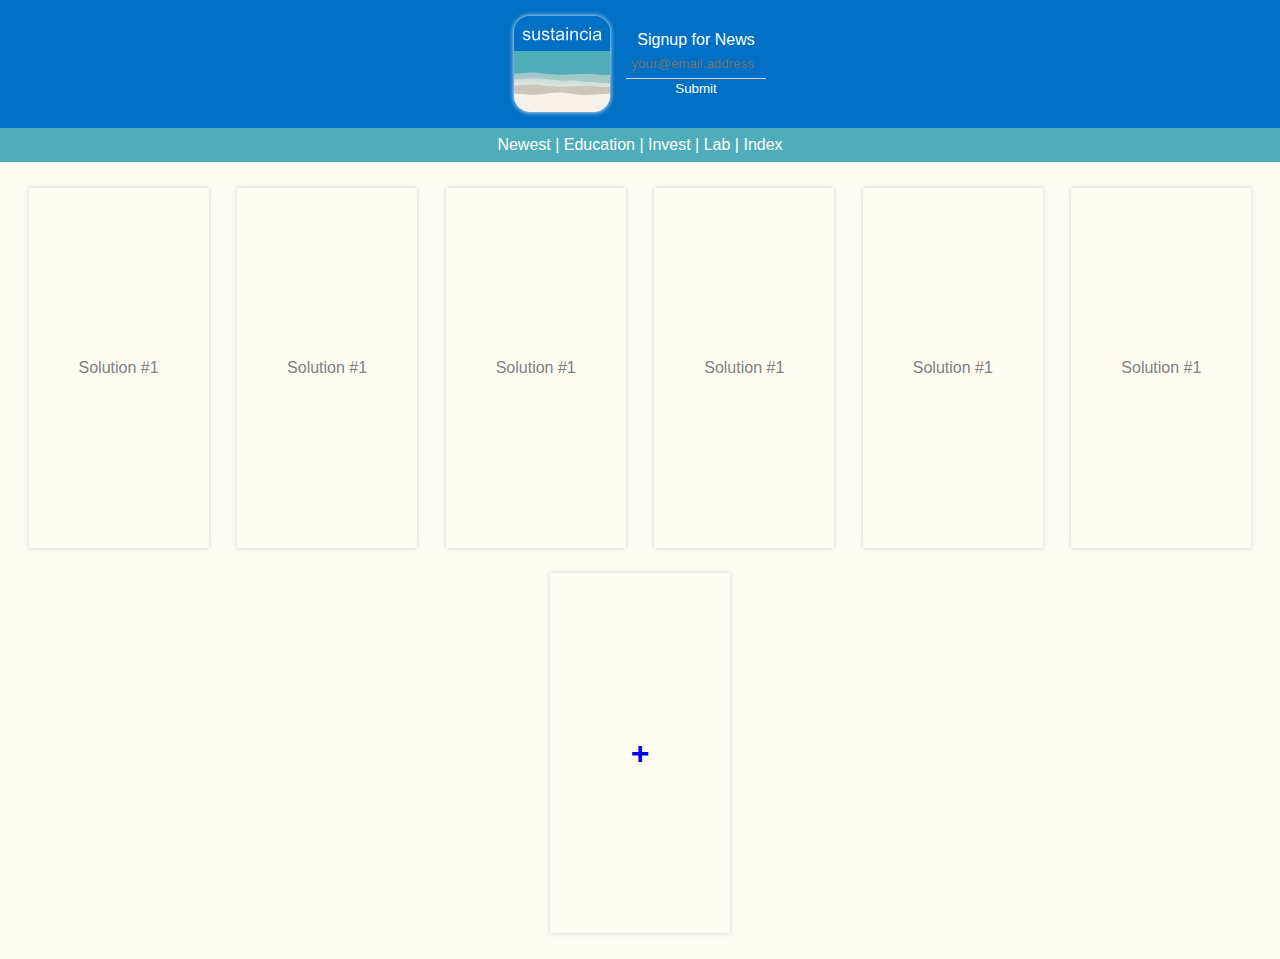
==== index.html @ e6454f4f "change image upload to image url to allow better copyright tracking" ====
<!doctype html>
<html class="no-js" lang="">

<head>
  <meta charset="utf-8">
  <title>Sustaincia</title>
  <meta name="description" content="Open Sustainable Platform for Everyone">
  <meta name="viewport" content="width=device-width, initial-scale=1">

  <link rel="manifest" href="site.webmanifest">
  <link rel="apple-touch-icon" href="icon.png">
  <!-- Place favicon.ico in the root directory -->

  <link rel="stylesheet" href="css/normalize.css">
  <link rel="stylesheet" href="css/main.css">

  <meta name="theme-color" content="#fafafa">
</head>

<body style="background:#FFFCF4;font-family:Arial;margin:0;color:grey;">
  <!--[if IE]>
    <p class="browserupgrade">You are using an <strong>outdated</strong> browser. Please <a href="https://browsehappy.com/">upgrade your browser</a> to improve your experience and security.</p>
  <![endif]-->

	<style>
	div {display:flex;flex-direction:column;justify-content:center;align-items:center;}
	</style>

	<!-- header -->
	<div style="background:#0070c4;color:white;padding:1em;text-align:center;flex-direction:row;">

		<img src='sustaincia.svg' alt="Sustaincia" style="width:96px;height:96px;box-shadow:0px 0px 5px 0px white;border-radius:1em;margin-right:1em;"></img><br />

		<!--<h1>Open Sustainable Platform for Everyone</h1> -->
		
		<div>
			<style>.hpot {display:none;}
			form input {background:transparent;border:0px;padding:0;}
			</style>

			<form method="POST" action="https://formspree.io/sustaincia@gmail.com">
			<div class="hpot"><label>Sustaincia Open Sustainable Platform for Everyone<input name="_gotcha"></label></div>
			<label>Signup for News<br />
			<input type="email" style="text-align:center;color:white;border-bottom:1px solid lightgrey;padding:0.5em;padding-left:0em;max-width:10em;" placeholder="your@email.address" name="news subscriber" required></input>
			</label>
			<br />
			<input style="margin:0;color:white;" type="submit" value="Submit"></input>
			</form>
		</div>

	</div>

	<!-- banner -->
	<div style="background:#4eadb8;color:white;padding:0.5em;">
		Newest | Education | Invest | Lab | Index
	</div>

	<!-- hot list -->
	<div style="flex-grow:1;flex-wrap:wrap;flex-direction:row;justify-content:space-evenly;padding:1vw;">

		<style>
		div.solution {width:45vw;height:90vw;max-width:180px;max-height:360px;margin:1vw;box-shadow:0px 0px 5px 0px lightgrey;}
		</style>

		<div class="solution"> Solution #1 </div>
		<div class="solution"> Solution #1 </div>
		<div class="solution"> Solution #1 </div>
		<div class="solution"> Solution #1 </div>
		<div class="solution"> Solution #1 </div>
		<div class="solution"> Solution #1 </div>
		<a style="text-decoration:none" href="submit.html">
		<div class="solution">
		<h1>+</h1>
		</div>
		</a>
	</div>

</body>

</html>
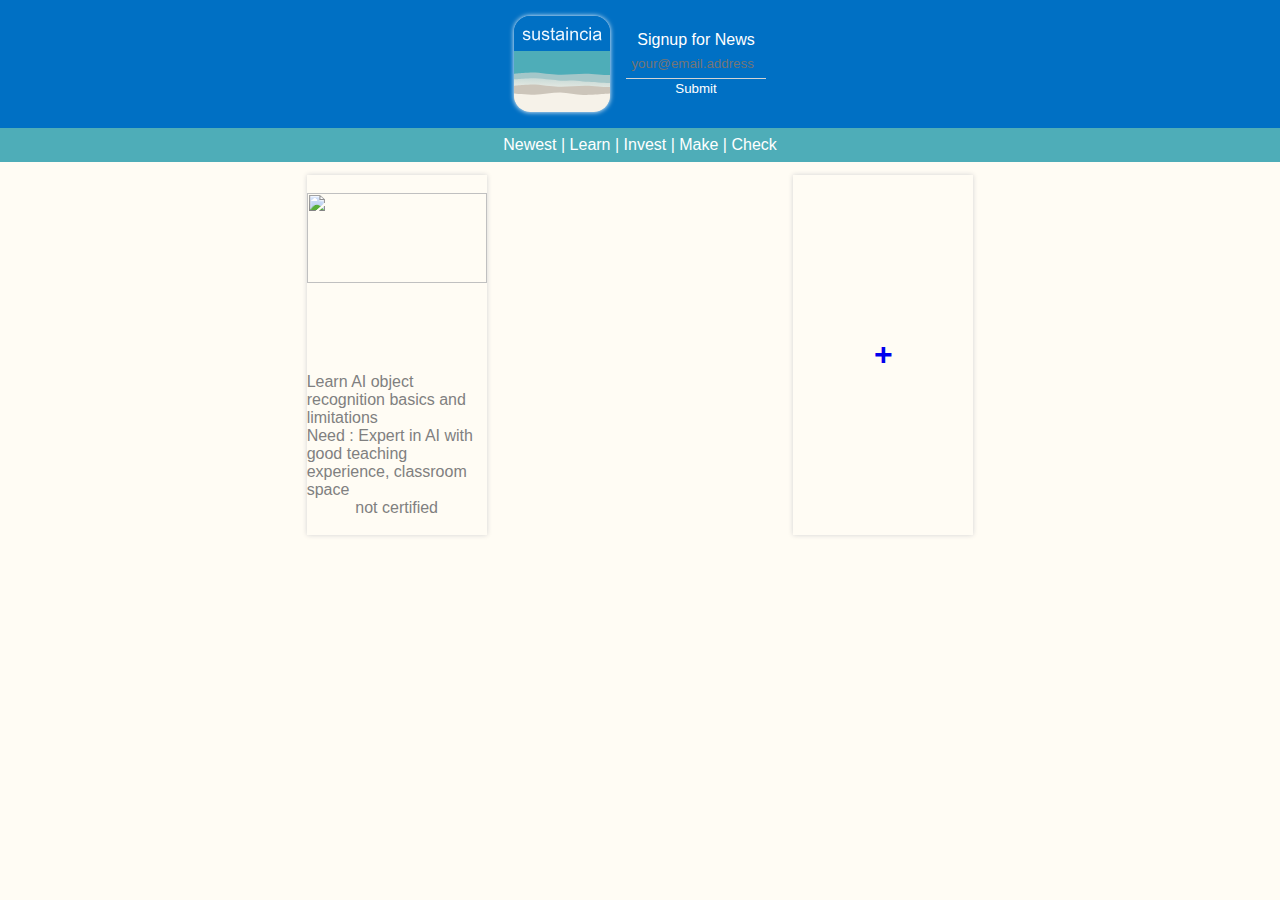
==== commit c2101e22: "added first solution information, not yet formatted" ====
--- a/index.html
+++ b/index.html
@@ -52,27 +52,33 @@
 
 	<!-- banner -->
 	<div style="background:#4eadb8;color:white;padding:0.5em;">
-		Newest | Education | Invest | Lab | Index
+		Newest | Learn | Invest | Make | Check
 	</div>
 
 	<!-- hot list -->
-	<div style="flex-grow:1;flex-wrap:wrap;flex-direction:row;justify-content:space-evenly;padding:1vw;">
+	<div style="flex-grow:1;flex-wrap:wrap;flex-direction:row;justify-content:space-evenly;padding:0 1vw;">
 
 		<style>
 		div.solution {width:45vw;height:90vw;max-width:180px;max-height:360px;margin:1vw;box-shadow:0px 0px 5px 0px lightgrey;}
+		div.solution img {width:100%;height:50%;}
 		</style>
 
-		<div class="solution"> Solution #1 </div>
-		<div class="solution"> Solution #1 </div>
-		<div class="solution"> Solution #1 </div>
-		<div class="solution"> Solution #1 </div>
-		<div class="solution"> Solution #1 </div>
-		<div class="solution"> Solution #1 </div>
-		<a style="text-decoration:none" href="submit.html">
+		<div class="solution">
+			<img src="https://upload.wikimedia.org/wikipedia/commons/3/3c/Neuralnetwork.png"></img>
+			<div>
+				<div>Learn AI object recognition basics and limitations</div>
+				<div>Need : Expert in AI with good teaching experience, classroom space</div>
+				<div>not certified</div>
+			</div>
+
+		</div>
+
+		<a style="text-decoration:none;" href="submit.html">
 		<div class="solution">
 		<h1>+</h1>
 		</div>
 		</a>
+
 	</div>
 
 </body>
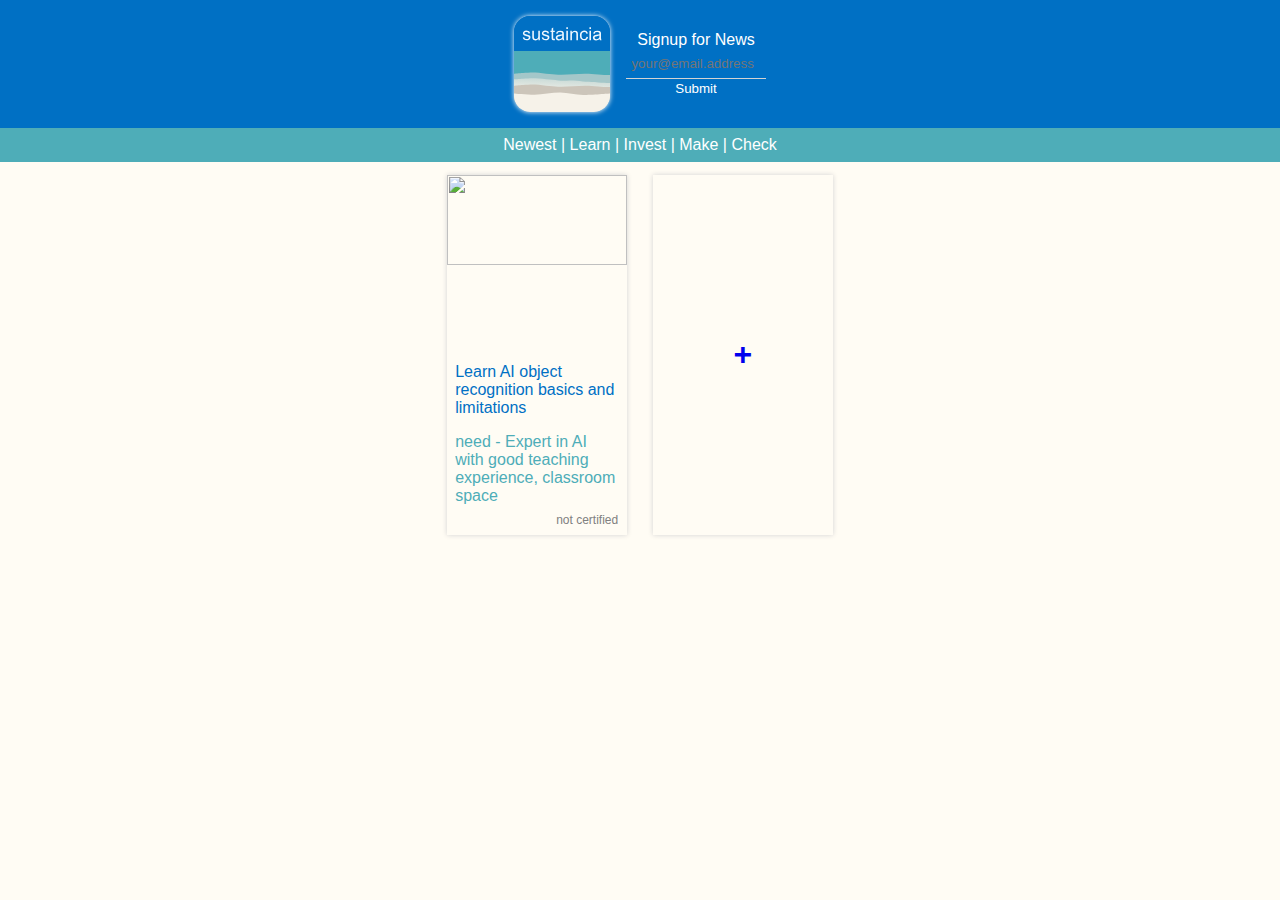
==== commit 6395e56c: "preliminary solution format" ====
--- a/index.html
+++ b/index.html
@@ -17,7 +17,7 @@
   <meta name="theme-color" content="#fafafa">
 </head>
 
-<body style="background:#FFFCF4;font-family:Arial;margin:0;color:grey;">
+<body style="background:#FFFCF4;font-family:Arial;margin:0;">
   <!--[if IE]>
     <p class="browserupgrade">You are using an <strong>outdated</strong> browser. Please <a href="https://browsehappy.com/">upgrade your browser</a> to improve your experience and security.</p>
   <![endif]-->
@@ -56,19 +56,24 @@
 	</div>
 
 	<!-- hot list -->
-	<div style="flex-grow:1;flex-wrap:wrap;flex-direction:row;justify-content:space-evenly;padding:0 1vw;">
+	<div style="flex-grow:1;flex-wrap:wrap;flex-direction:row;justify-content:center;padding:0 1vw;">
 
 		<style>
 		div.solution {width:45vw;height:90vw;max-width:180px;max-height:360px;margin:1vw;box-shadow:0px 0px 5px 0px lightgrey;}
 		div.solution img {width:100%;height:50%;}
+		div.solution div.content {height:50%;width:100%;justify-content:space-between;}
+		div.solution div.content div {margin:8px;overflow:hidden;justify-content:start;}
+		div.solution div.content div.description {color:#0070c4;}
+		div.solution div.content div.need {color:#4eadb8;}
+		div.solution div.content div.certified {text-overflow:ellipsis;display:block;width:90%;overflow:hidden;white-space:nowrap;font-size:0.75em;color:grey;margin:0 0 8px 0;text-align:right;min-height:1em;}
 		</style>
 
 		<div class="solution">
 			<img src="https://upload.wikimedia.org/wikipedia/commons/3/3c/Neuralnetwork.png"></img>
-			<div>
-				<div>Learn AI object recognition basics and limitations</div>
-				<div>Need : Expert in AI with good teaching experience, classroom space</div>
-				<div>not certified</div>
+			<div class="content">
+				<div class="description">Learn AI object recognition basics and limitations</div>
+				<div class="need">need - Expert in AI with good teaching experience, classroom space</div>
+				<div class="certified">not certified</div>
 			</div>
 
 		</div>
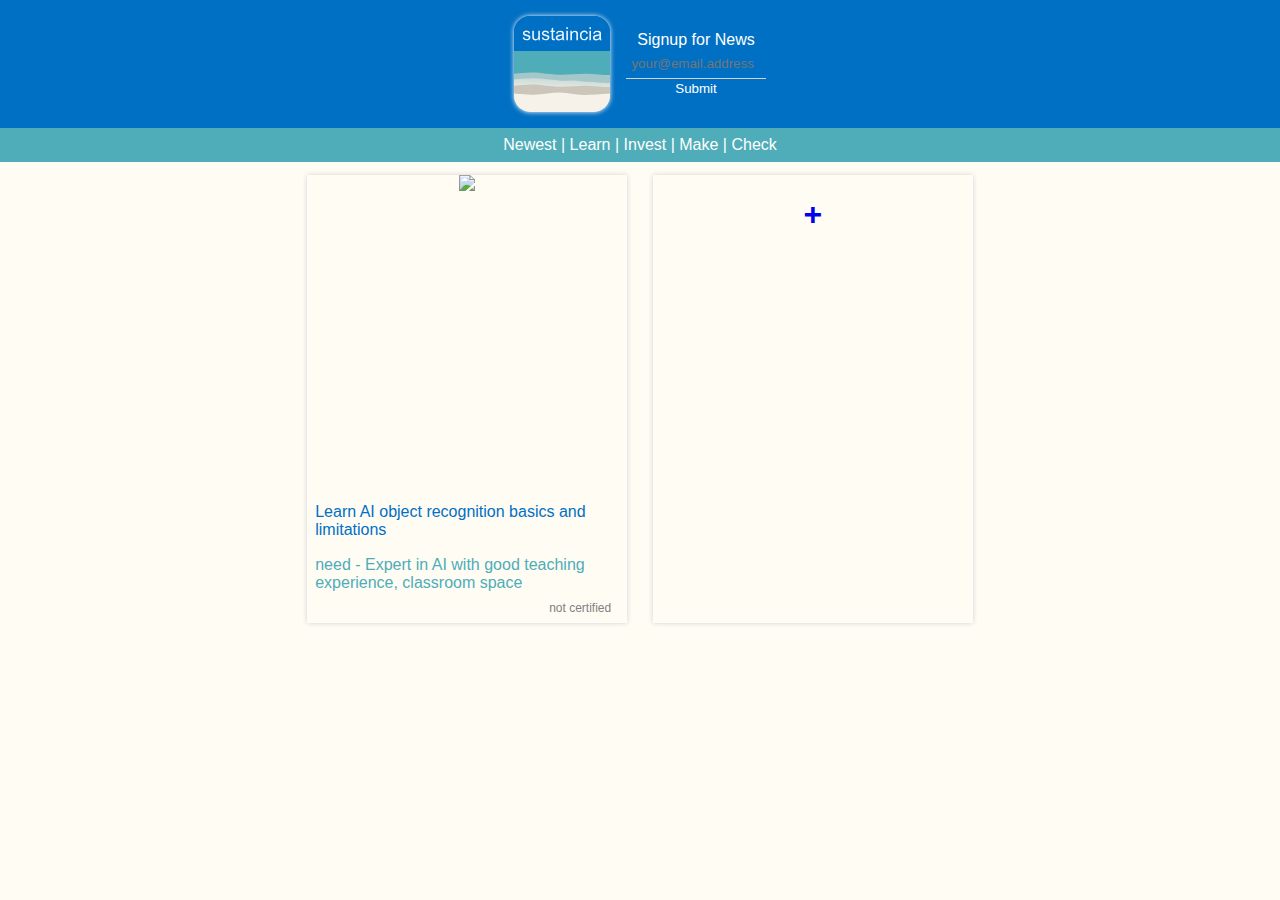
==== commit 1a7b0b88: "square visuals" ====
--- a/index.html
+++ b/index.html
@@ -59,9 +59,10 @@
 	<div style="flex-grow:1;flex-wrap:wrap;flex-direction:row;justify-content:center;padding:0 1vw;">
 
 		<style>
-		div.solution {width:45vw;height:90vw;max-width:180px;max-height:360px;margin:1vw;box-shadow:0px 0px 5px 0px lightgrey;}
-		div.solution img {width:100%;height:50%;}
-		div.solution div.content {height:50%;width:100%;justify-content:space-between;}
+		div.solution {width:90vw;height:90vh;max-width:320px;max-height:calc( 320px + 8em );margin:1vw;box-shadow:0px 0px 5px 0px lightgrey;justify-content:space-between;}
+		div.solution div.visual {width:100%;height:calc( 100% - 8em );overflow:hidden;}
+		div.solution img {height:100%;}
+		div.solution div.content {height:8em;width:100%;justify-content:space-between;}
 		div.solution div.content div {margin:8px;overflow:hidden;justify-content:start;}
 		div.solution div.content div.description {color:#0070c4;}
 		div.solution div.content div.need {color:#4eadb8;}
@@ -69,7 +70,9 @@
 		</style>
 
 		<div class="solution">
-			<img src="https://upload.wikimedia.org/wikipedia/commons/3/3c/Neuralnetwork.png"></img>
+			<div class="visual">
+				<img src="https://upload.wikimedia.org/wikipedia/commons/3/3c/Neuralnetwork.png"></img>
+			</div>
 			<div class="content">
 				<div class="description">Learn AI object recognition basics and limitations</div>
 				<div class="need">need - Expert in AI with good teaching experience, classroom space</div>
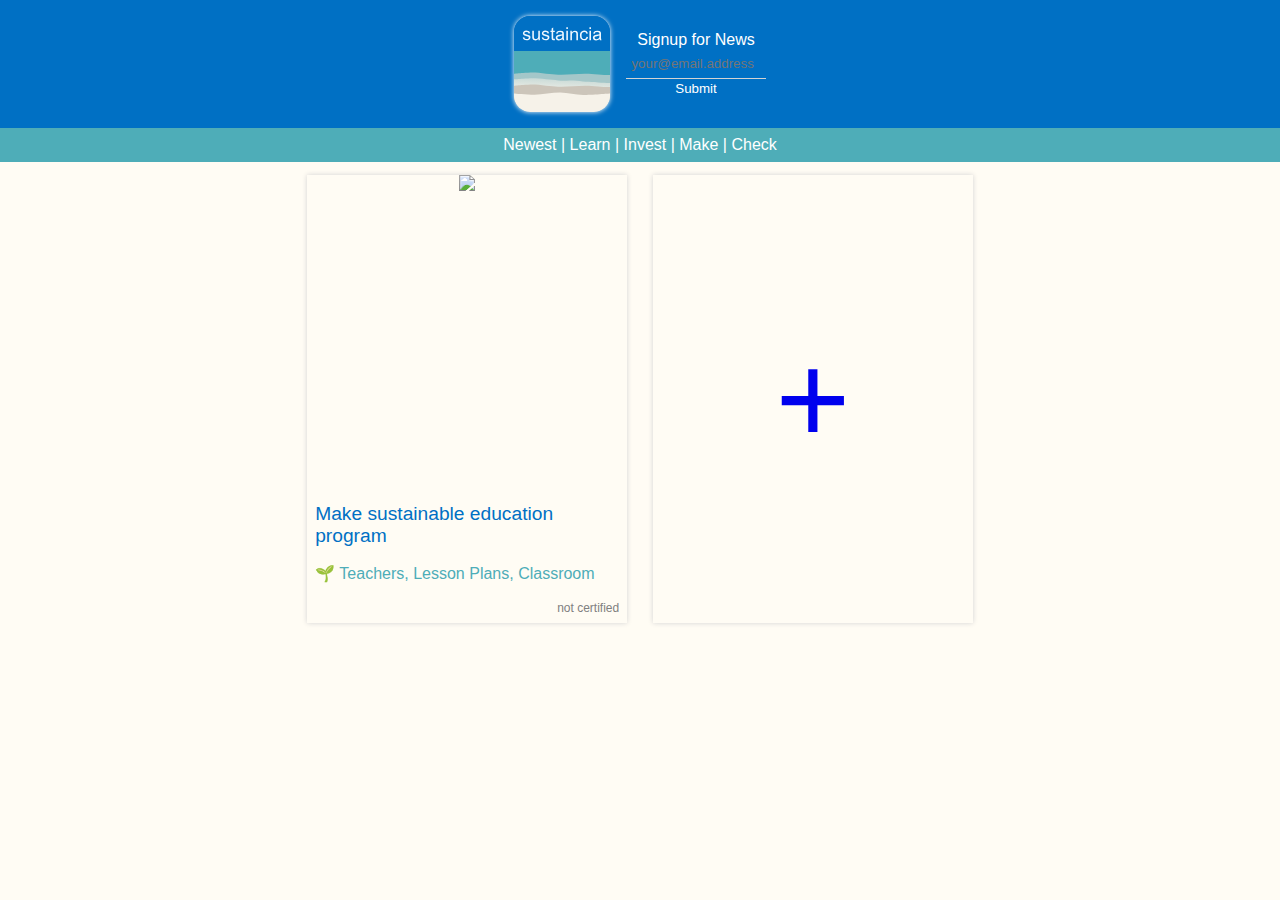
==== commit 5a443f03: "nice hotlist" ====
--- a/index.html
+++ b/index.html
@@ -61,29 +61,29 @@
 		<style>
 		div.solution {width:90vw;height:90vh;max-width:320px;max-height:calc( 320px + 8em );margin:1vw;box-shadow:0px 0px 5px 0px lightgrey;justify-content:space-between;}
 		div.solution div.visual {width:100%;height:calc( 100% - 8em );overflow:hidden;}
-		div.solution img {height:100%;}
-		div.solution div.content {height:8em;width:100%;justify-content:space-between;}
-		div.solution div.content div {margin:8px;overflow:hidden;justify-content:start;}
-		div.solution div.content div.description {color:#0070c4;}
+		div.solution div.visual img {height:100%;}
+		div.solution div.content {height:8em;width:100%;justify-content:space-between;align-items:start;}
+		div.solution div.content div {margin:8px;overflow:hidden;display:block;}
+		div.solution div.content div.description {color:#0070c4;font-size:1.2em;}
 		div.solution div.content div.need {color:#4eadb8;}
-		div.solution div.content div.certified {text-overflow:ellipsis;display:block;width:90%;overflow:hidden;white-space:nowrap;font-size:0.75em;color:grey;margin:0 0 8px 0;text-align:right;min-height:1em;}
+		div.solution div.content div.certified {text-overflow:ellipsis;width:calc( 100% - 16px );overflow:hidden;white-space:nowrap;font-size:0.75em;color:grey;text-align:right;min-height:1em;}
 		</style>
 
 		<div class="solution">
 			<div class="visual">
-				<img src="https://upload.wikimedia.org/wikipedia/commons/3/3c/Neuralnetwork.png"></img>
+				<img src="http://www.picpedia.org/highway-signs/images/teacher.jpg"></img>
 			</div>
 			<div class="content">
-				<div class="description">Learn AI object recognition basics and limitations</div>
-				<div class="need">need - Expert in AI with good teaching experience, classroom space</div>
+				<div class="description">Make sustainable education program</div>
+				<div class="need">🌱 Teachers, Lesson Plans, Classroom</div>
 				<div class="certified">not certified</div>
 			</div>
 
 		</div>
 
 		<a style="text-decoration:none;" href="submit.html">
-		<div class="solution">
-		<h1>+</h1>
+		<div class="solution" style="justify-content:center;">
+		<span style="font-size:8em;">+</span>
 		</div>
 		</a>
 
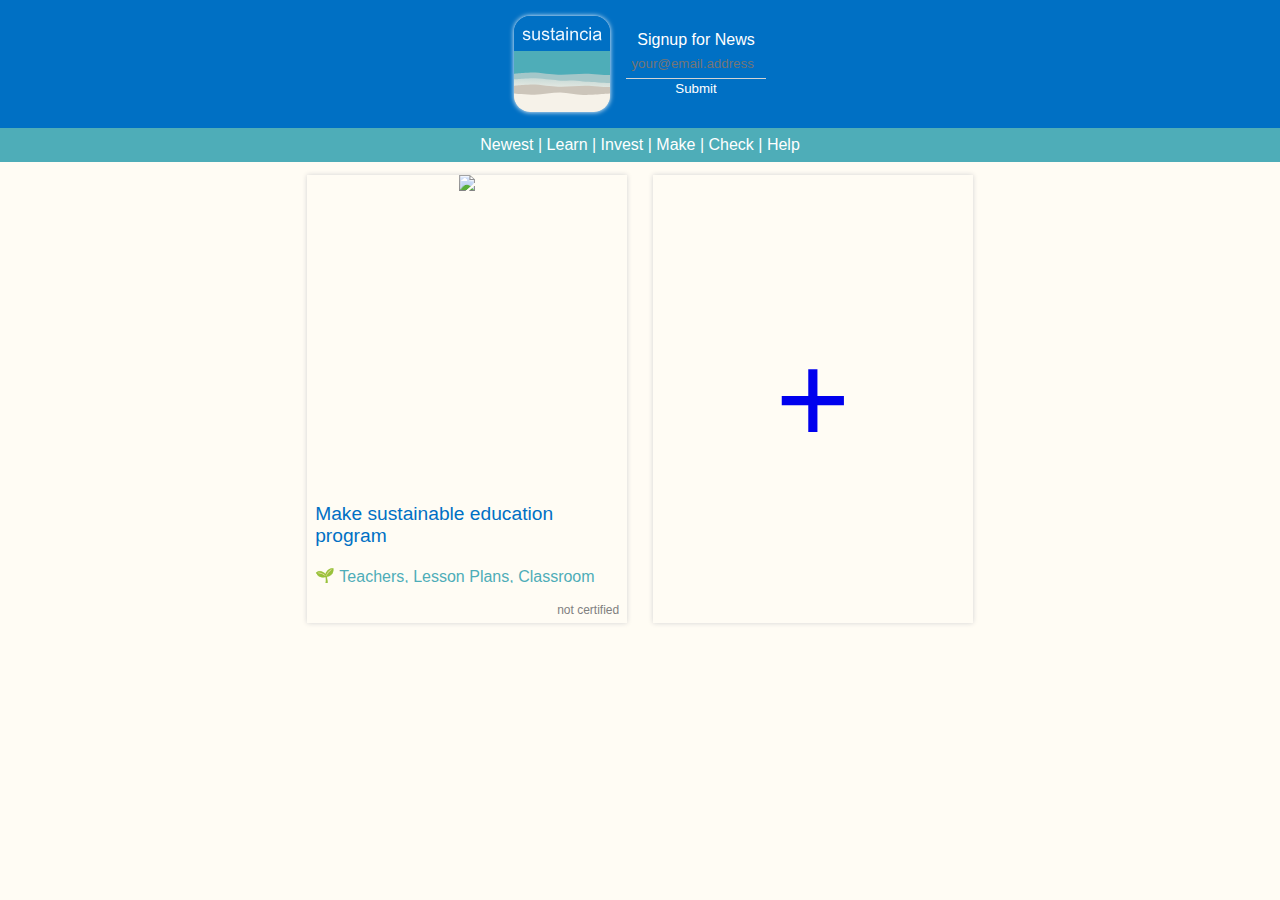
==== commit cc39b80e: "Added a section for admin Help , change need to also show ... on overflow" ====
--- a/index.html
+++ b/index.html
@@ -52,7 +52,7 @@
 
 	<!-- banner -->
 	<div style="background:#4eadb8;color:white;padding:0.5em;">
-		Newest | Learn | Invest | Make | Check
+		Newest | Learn | Invest | Make | Check | Help
 	</div>
 
 	<!-- hot list -->
@@ -66,7 +66,8 @@
 		div.solution div.content div {margin:8px;overflow:hidden;display:block;}
 		div.solution div.content div.description {color:#0070c4;font-size:1.2em;}
 		div.solution div.content div.need {color:#4eadb8;}
-		div.solution div.content div.certified {text-overflow:ellipsis;width:calc( 100% - 16px );overflow:hidden;white-space:nowrap;font-size:0.75em;color:grey;text-align:right;min-height:1em;}
+		div.solution div.content div.need {text-overflow:ellipsis;width:calc( 100% - 16px );overflow:hidden;white-space:nowrap;height:1em;}
+		div.solution div.content div.certified {text-overflow:ellipsis;width:calc( 100% - 16px );overflow:hidden;white-space:nowrap;font-size:0.75em;color:grey;text-align:right;height:1em;}
 		</style>
 
 		<div class="solution">
@@ -81,6 +82,7 @@
 
 		</div>
 
+
 		<a style="text-decoration:none;" href="submit.html">
 		<div class="solution" style="justify-content:center;">
 		<span style="font-size:8em;">+</span>
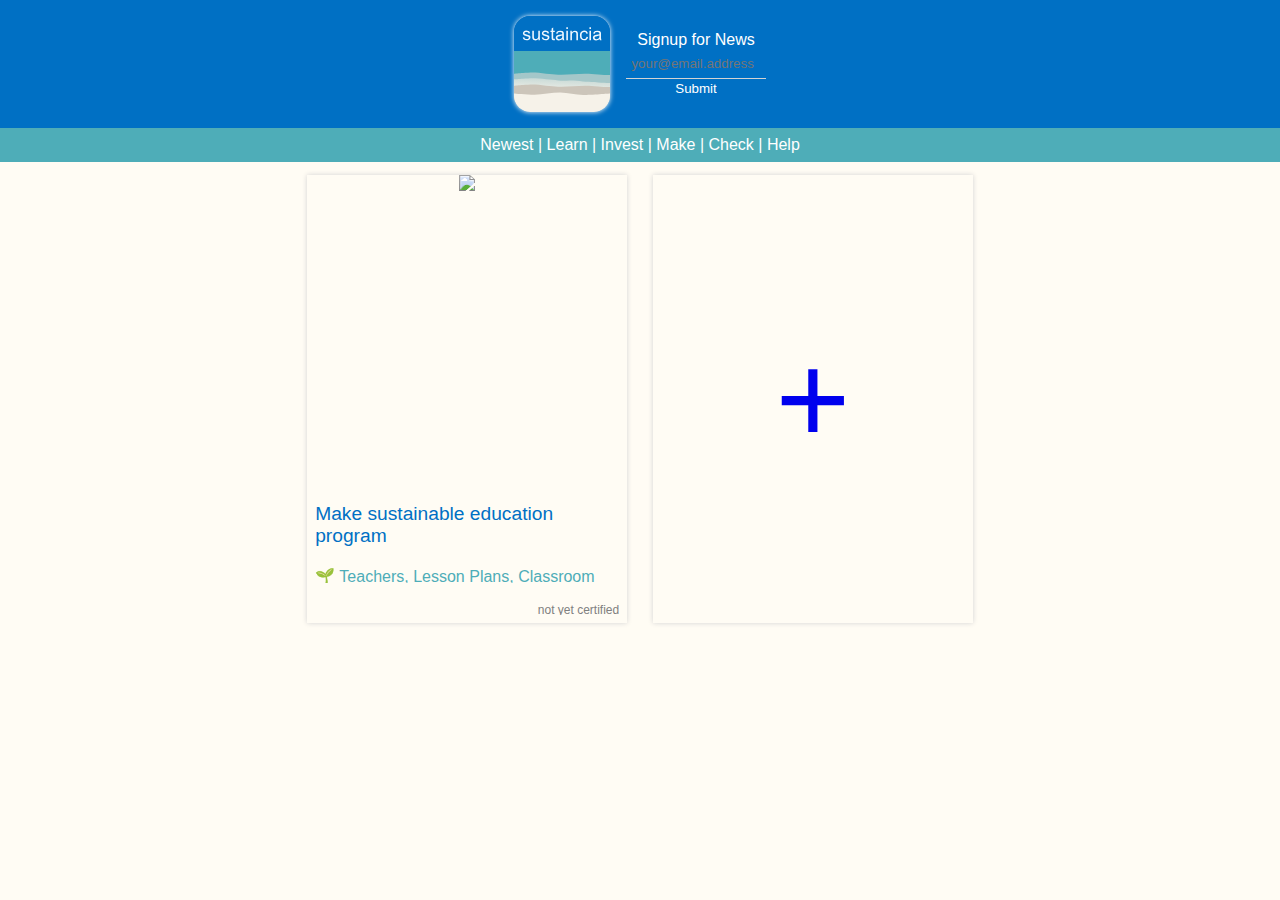
==== commit 1a635155: "styling for page.html" ====
--- a/index.html
+++ b/index.html
@@ -4,7 +4,7 @@
 <head>
   <meta charset="utf-8">
   <title>Sustaincia</title>
-  <meta name="description" content="Open Sustainable Platform for Everyone">
+  <meta name="description" content="Open Science Platform for Everyone">
   <meta name="viewport" content="width=device-width, initial-scale=1">
 
   <link rel="manifest" href="site.webmanifest">
@@ -31,7 +31,7 @@
 
 		<img src='sustaincia.svg' alt="Sustaincia" style="width:96px;height:96px;box-shadow:0px 0px 5px 0px white;border-radius:1em;margin-right:1em;"></img><br />
 
-		<!--<h1>Open Sustainable Platform for Everyone</h1> -->
+		<!--<h1>Open Science Platform for Everyone</h1> -->
 		
 		<div>
 			<style>.hpot {display:none;}
@@ -39,7 +39,7 @@
 			</style>
 
 			<form method="POST" action="https://formspree.io/sustaincia@gmail.com">
-			<div class="hpot"><label>Sustaincia Open Sustainable Platform for Everyone<input name="_gotcha"></label></div>
+			<div class="hpot"><label>Sustaincia Open Science Platform for Everyone<input name="_gotcha"></label></div>
 			<label>Signup for News<br />
 			<input type="email" style="text-align:center;color:white;border-bottom:1px solid lightgrey;padding:0.5em;padding-left:0em;max-width:10em;" placeholder="your@email.address" name="news subscriber" required></input>
 			</label>
@@ -70,6 +70,7 @@
 		div.solution div.content div.certified {text-overflow:ellipsis;width:calc( 100% - 16px );overflow:hidden;white-space:nowrap;font-size:0.75em;color:grey;text-align:right;height:1em;}
 		</style>
 
+		<a style="text-decoration:none;" href="page.html">
 		<div class="solution">
 			<div class="visual">
 				<img src="http://www.picpedia.org/highway-signs/images/teacher.jpg"></img>
@@ -77,10 +78,11 @@
 			<div class="content">
 				<div class="description">Make sustainable education program</div>
 				<div class="need">🌱 Teachers, Lesson Plans, Classroom</div>
-				<div class="certified">not certified</div>
+				<div class="certified">not yet certified</div>
 			</div>
 
 		</div>
+		</a>
 
 
 		<a style="text-decoration:none;" href="submit.html">
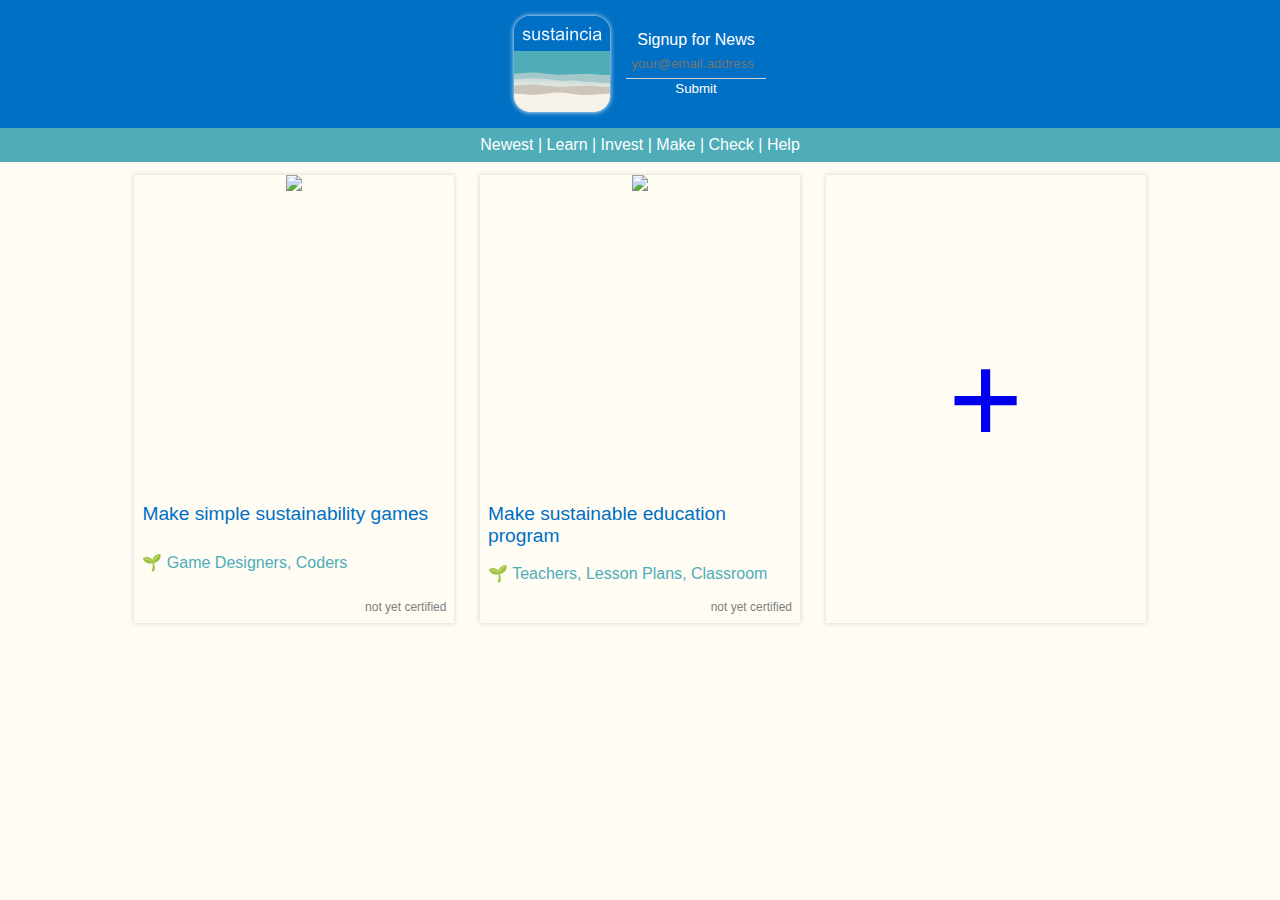
==== commit a2c04f41: "added game page and fixed need line height" ====
--- a/index.html
+++ b/index.html
@@ -66,9 +66,23 @@
 		div.solution div.content div {margin:8px;overflow:hidden;display:block;}
 		div.solution div.content div.description {color:#0070c4;font-size:1.2em;}
 		div.solution div.content div.need {color:#4eadb8;}
-		div.solution div.content div.need {text-overflow:ellipsis;width:calc( 100% - 16px );overflow:hidden;white-space:nowrap;height:1em;}
-		div.solution div.content div.certified {text-overflow:ellipsis;width:calc( 100% - 16px );overflow:hidden;white-space:nowrap;font-size:0.75em;color:grey;text-align:right;height:1em;}
+		div.solution div.content div.need {text-overflow:ellipsis;width:calc( 100% - 16px );overflow:hidden;white-space:nowrap;min-height:1.2em;}
+		div.solution div.content div.certified {text-overflow:ellipsis;width:calc( 100% - 16px );overflow:hidden;white-space:nowrap;font-size:0.75em;color:grey;text-align:right;min-height:1.2em;}
 		</style>
+
+		<a style="text-decoration:none;" href="page.html">
+		<div class="solution">
+			<div class="visual">
+				<img src="https://mir-s3-cdn-cf.behance.net/project_modules/disp/ea645623358667.5632cdc8d1fbb.gif"></img>
+			</div>
+			<div class="content">
+				<div class="description">Make simple sustainability games</div>
+				<div class="need">🌱 Game Designers, Coders </div>
+				<div class="certified">not yet certified</div>
+			</div>
+
+		</div>
+		</a>
 
 		<a style="text-decoration:none;" href="page.html">
 		<div class="solution">
